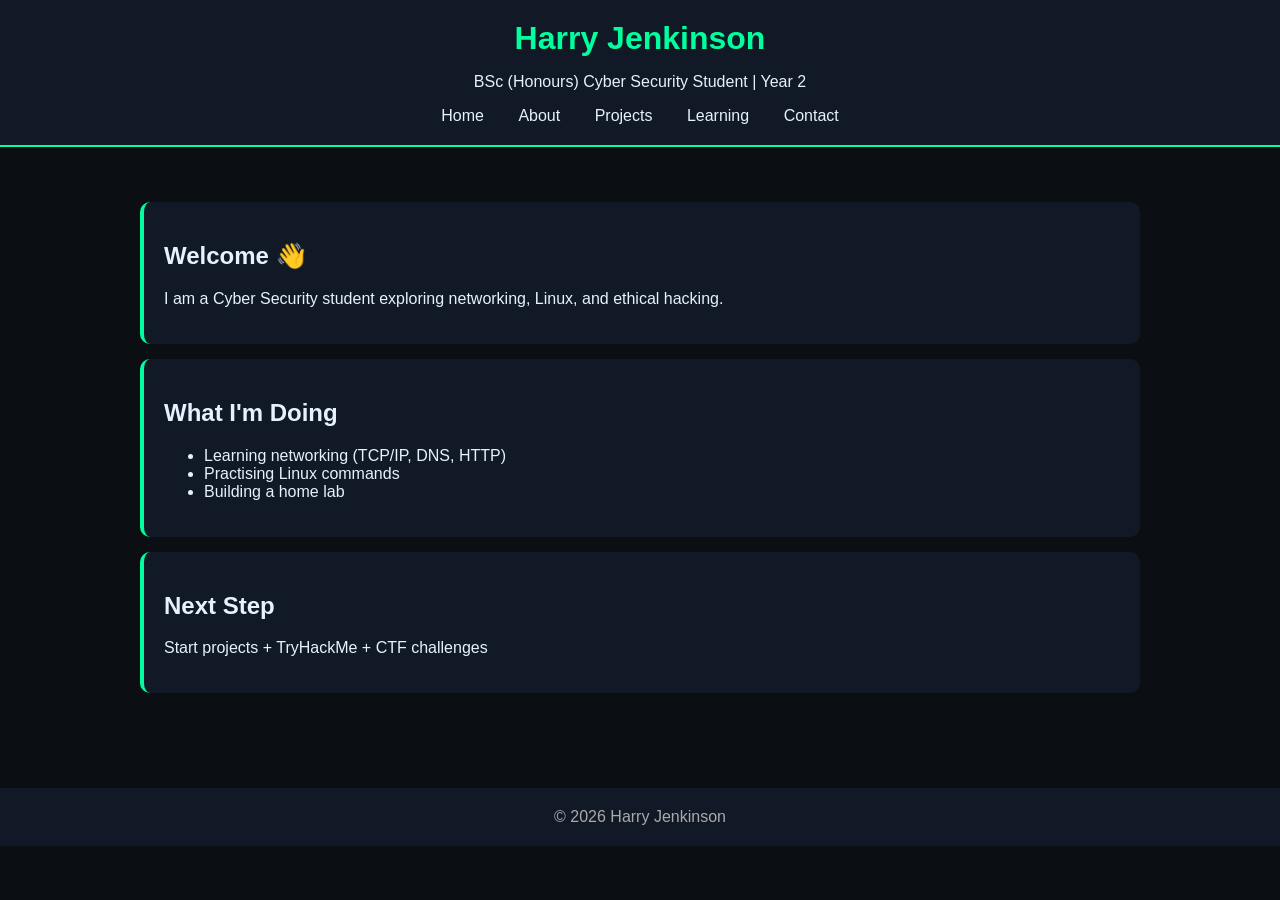
==== index.html @ 20f225a4 "Add files via upload" ====
<!DOCTYPE html>
<html>
<head>
    <title>Cyber Security Portfolio</title>
    <link rel="stylesheet" href="styles.css">
</head>
<body>

<header>
    <h1>Harry Jenkinson</h1>
    <p>BSc (Honours) Cyber Security Student | Year 2</p>

    <nav>
        <a href="index.html">Home</a>
        <a href="about.html">About</a>
        <a href="projects.html">Projects</a>
        <a href="learning.html">Learning</a>
        <a href="contact.html">Contact</a>
    </nav>
</header>

<div class="container">

    <div class="card">
        <h2>Welcome 👋</h2>
        <p>
            I am a Cyber Security student exploring networking, Linux, and ethical hacking.
        </p>
    </div>

    <div class="card">
        <h2>What I'm Doing</h2>
        <ul>
            <li>Learning networking (TCP/IP, DNS, HTTP)</li>
            <li>Practising Linux commands</li>
            <li>Building a home lab</li>
        </ul>
    </div>

    <div class="card">
        <h2>Next Step</h2>
        <p>Start projects + TryHackMe + CTF challenges</p>
    </div>

</div>

<footer>
    © 2026 Harry Jenkinson
</footer>

</body>
</html>
---- styles.css ----
body {
    margin: 0;
    font-family: Arial, Helvetica, sans-serif;
    background-color: #0b0f14;
    color: #e6f1ff;
}

header {
    background-color: #111826;
    padding: 20px;
    text-align: center;
    border-bottom: 2px solid #00ff9d;
}

header h1 {
    margin: 0;
    color: #00ff9d;
}

nav a {
    color: #e6f1ff;
    margin: 0 15px;
    text-decoration: none;
}

nav a:hover {
    color: #00ff9d;
}

.container {
    padding: 40px;
    max-width: 1000px;
    margin: auto;
}

.card {
    background-color: #111826;
    padding: 20px;
    margin: 15px 0;
    border-radius: 10px;
    border-left: 4px solid #00ff9d;
}

footer {
    text-align: center;
    padding: 20px;
    background-color: #111826;
    margin-top: 40px;
    color: #aaa;
}
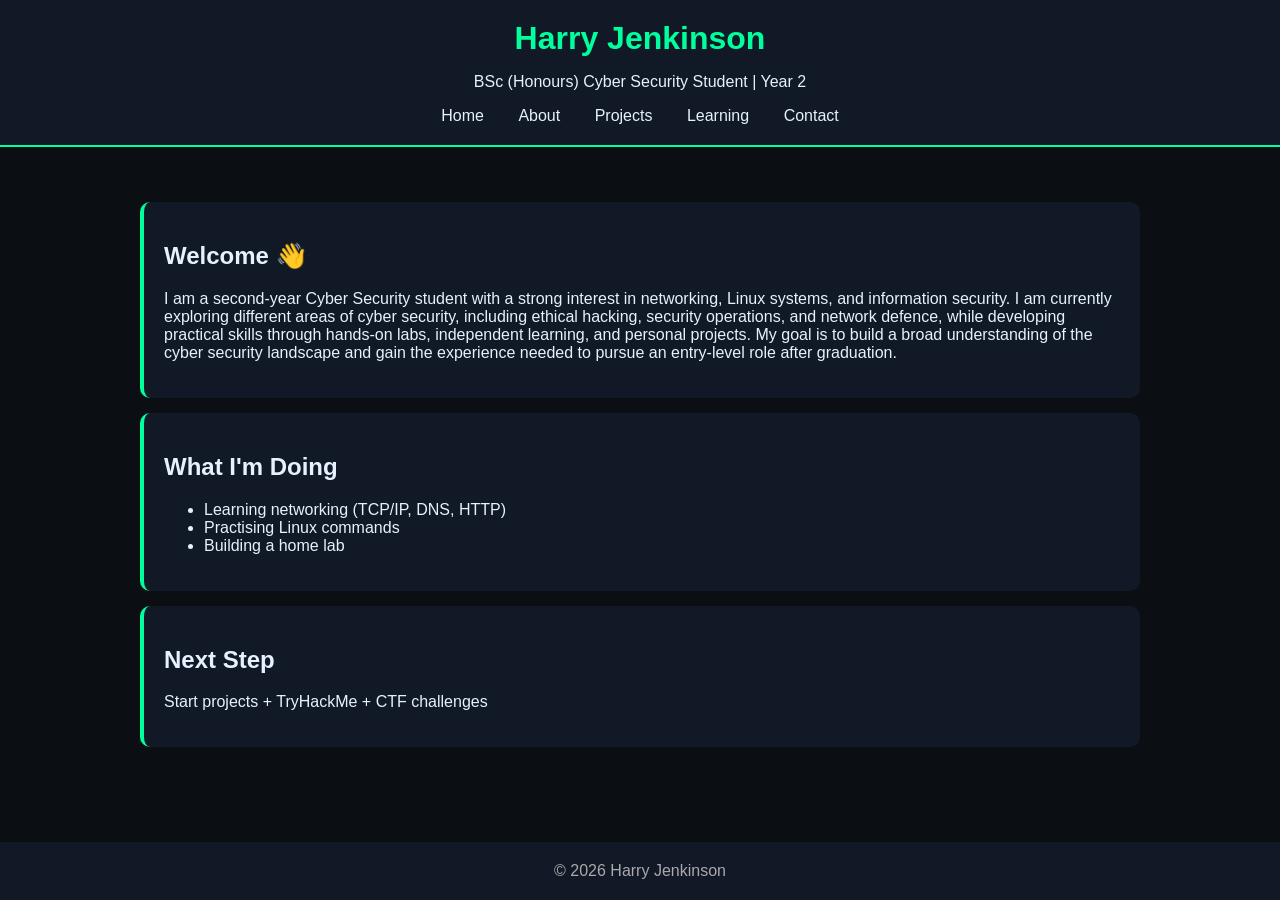
==== commit deebced1: "Update index.html" ====
--- a/index.html
+++ b/index.html
@@ -24,7 +24,10 @@
     <div class="card">
         <h2>Welcome 👋</h2>
         <p>
-            I am a Cyber Security student exploring networking, Linux, and ethical hacking.
+            I am a second-year Cyber Security student with a strong interest in networking, Linux systems, and information security. I am currently exploring different areas of cyber security, including ethical hacking, security operations, and network defence, while developing practical skills through hands-on labs, independent learning, and personal projects.
+
+My goal is to build a broad understanding of the cyber security landscape and gain the experience needed to pursue an entry-level role after graduation.
+ 
         </p>
     </div>
 
@@ -49,4 +52,4 @@
 </footer>
 
 </body>
-</html>+</html>
--- a/styles.css
+++ b/styles.css
@@ -47,4 +47,11 @@
     background-color: #111826;
     margin-top: 40px;
     color: #aaa;
+}
+a {
+    color: white;
+}
+
+a:hover {
+    color: #cccccc;
 }
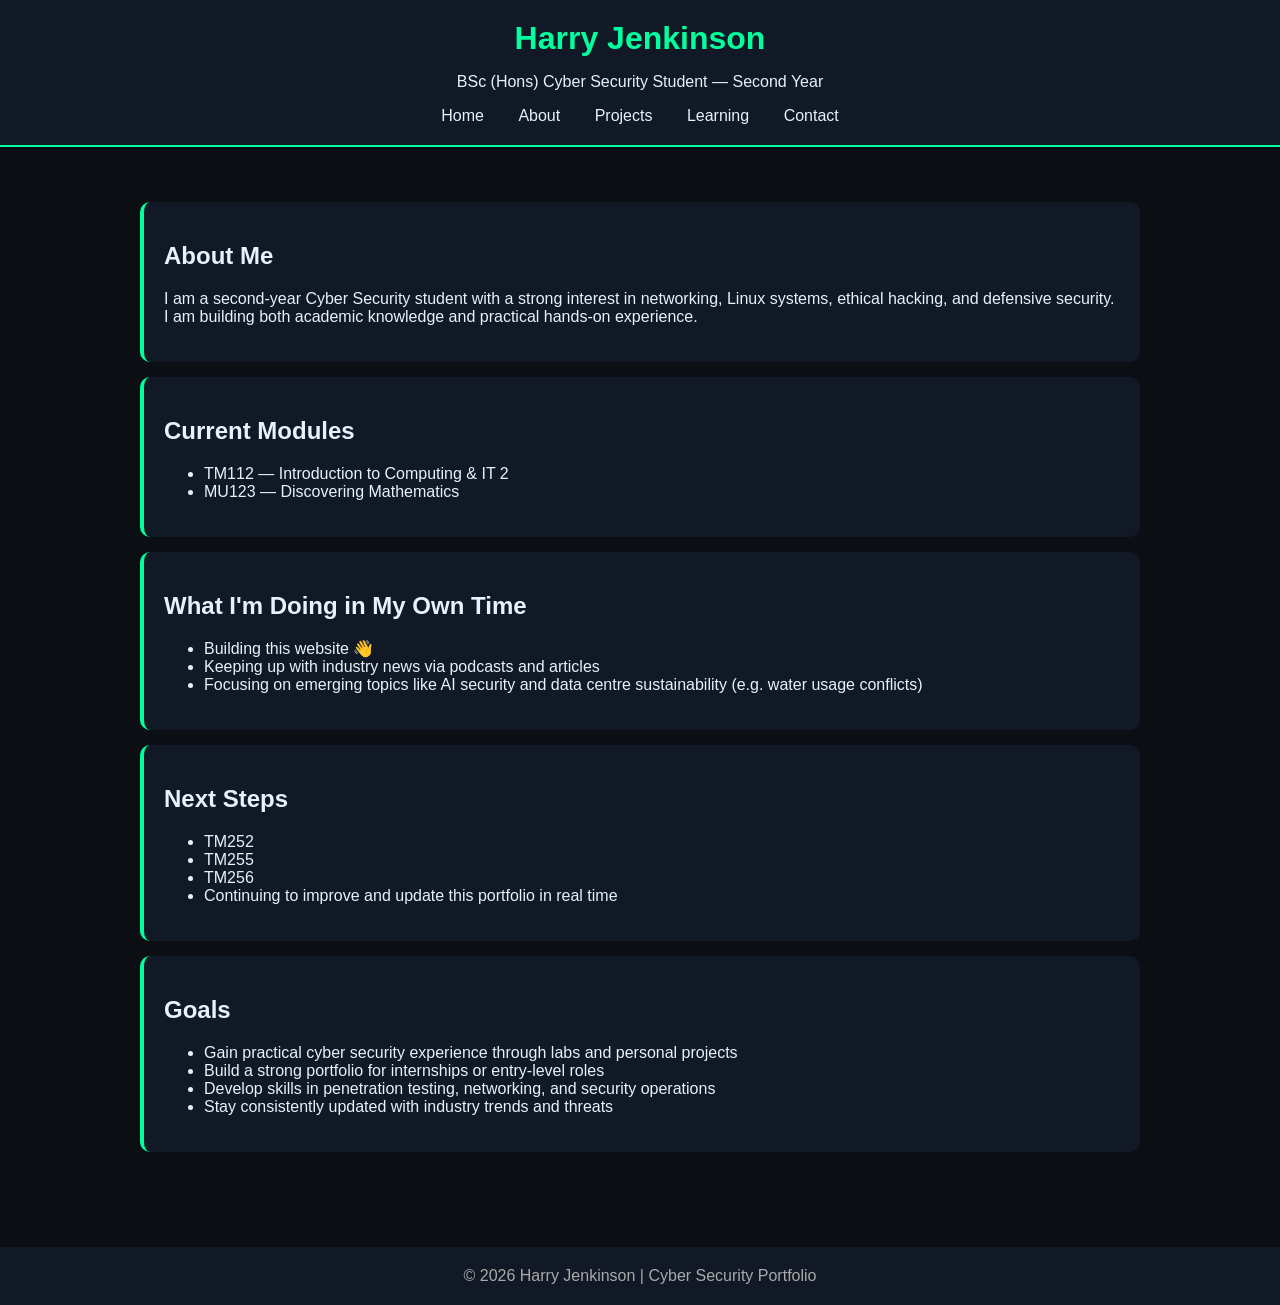
==== commit d9888c02: "Update index.html" ====
--- a/index.html
+++ b/index.html
@@ -1,14 +1,16 @@
 <!DOCTYPE html>
-<html>
+<html lang="en">
 <head>
-    <title>Cyber Security Portfolio</title>
+    <meta charset="UTF-8">
+    <title>Harry Jenkinson | Cyber Security Portfolio</title>
     <link rel="stylesheet" href="styles.css">
 </head>
+
 <body>
 
 <header>
     <h1>Harry Jenkinson</h1>
-    <p>BSc (Honours) Cyber Security Student | Year 2</p>
+    <p>BSc (Hons) Cyber Security Student — Second Year</p>
 
     <nav>
         <a href="index.html">Home</a>
@@ -22,33 +24,55 @@
 <div class="container">
 
     <div class="card">
-        <h2>Welcome 👋</h2>
+        <h2>About Me</h2>
         <p>
-            I am a second-year Cyber Security student with a strong interest in networking, Linux systems, and information security. I am currently exploring different areas of cyber security, including ethical hacking, security operations, and network defence, while developing practical skills through hands-on labs, independent learning, and personal projects.
-
-My goal is to build a broad understanding of the cyber security landscape and gain the experience needed to pursue an entry-level role after graduation.
- 
+            I am a second-year Cyber Security student with a strong interest in networking,
+            Linux systems, ethical hacking, and defensive security. I am building both
+            academic knowledge and practical hands-on experience.
         </p>
     </div>
 
     <div class="card">
-        <h2>What I'm Doing</h2>
+        <h2>Current Modules</h2>
         <ul>
-            <li>Learning networking (TCP/IP, DNS, HTTP)</li>
-            <li>Practising Linux commands</li>
-            <li>Building a home lab</li>
+            <li>TM112 — Introduction to Computing & IT 2</li>
+            <li>MU123 — Discovering Mathematics</li>
         </ul>
     </div>
 
     <div class="card">
-        <h2>Next Step</h2>
-        <p>Start projects + TryHackMe + CTF challenges</p>
+        <h2>What I'm Doing in My Own Time</h2>
+        <ul>
+            <li>Building this website 👋</li>
+            <li>Keeping up with industry news via podcasts and articles</li>
+            <li>Focusing on emerging topics like AI security and data centre sustainability (e.g. water usage conflicts)</li>
+        </ul>
+    </div>
+
+    <div class="card">
+        <h2>Next Steps</h2>
+        <ul>
+            <li>TM252</li>
+            <li>TM255</li>
+            <li>TM256</li>
+            <li>Continuing to improve and update this portfolio in real time</li>
+        </ul>
+    </div>
+
+    <div class="card">
+        <h2>Goals</h2>
+        <ul>
+            <li>Gain practical cyber security experience through labs and personal projects</li>
+            <li>Build a strong portfolio for internships or entry-level roles</li>
+            <li>Develop skills in penetration testing, networking, and security operations</li>
+            <li>Stay consistently updated with industry trends and threats</li>
+        </ul>
     </div>
 
 </div>
 
 <footer>
-    © 2026 Harry Jenkinson
+    © 2026 Harry Jenkinson | Cyber Security Portfolio
 </footer>
 
 </body>
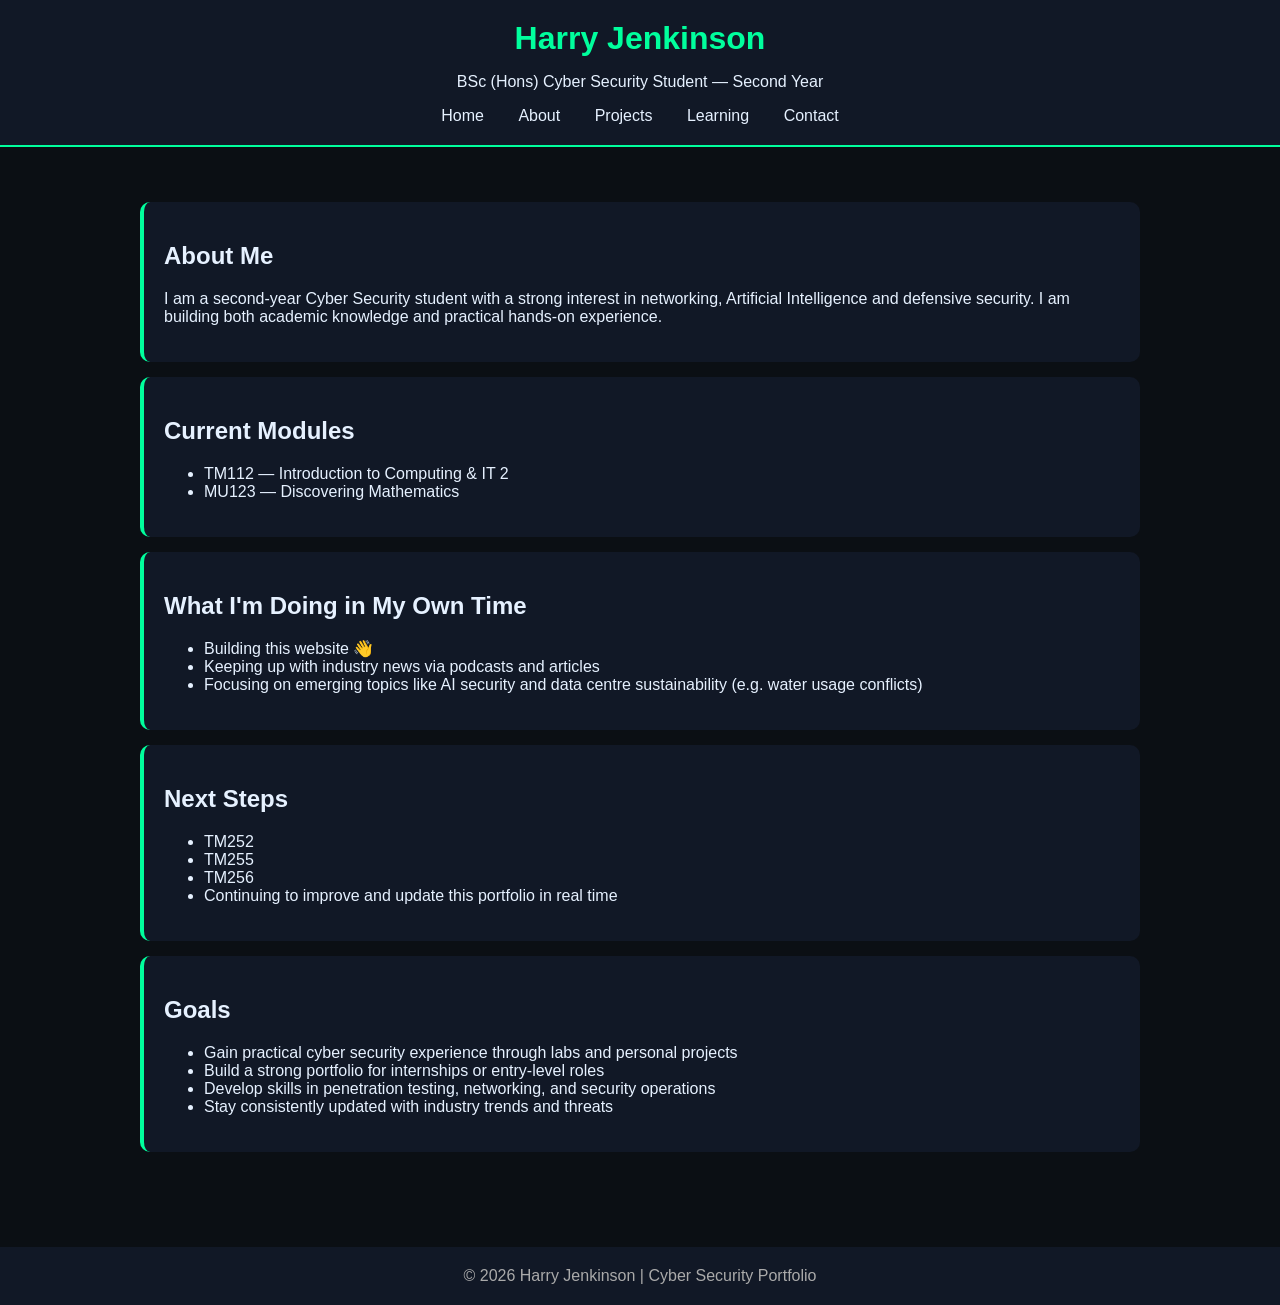
==== commit 3bac993d: "Update index.html" ====
--- a/index.html
+++ b/index.html
@@ -27,7 +27,7 @@
         <h2>About Me</h2>
         <p>
             I am a second-year Cyber Security student with a strong interest in networking,
-            Linux systems, ethical hacking, and defensive security. I am building both
+            Artificial Intelligence and defensive security. I am building both
             academic knowledge and practical hands-on experience.
         </p>
     </div>
